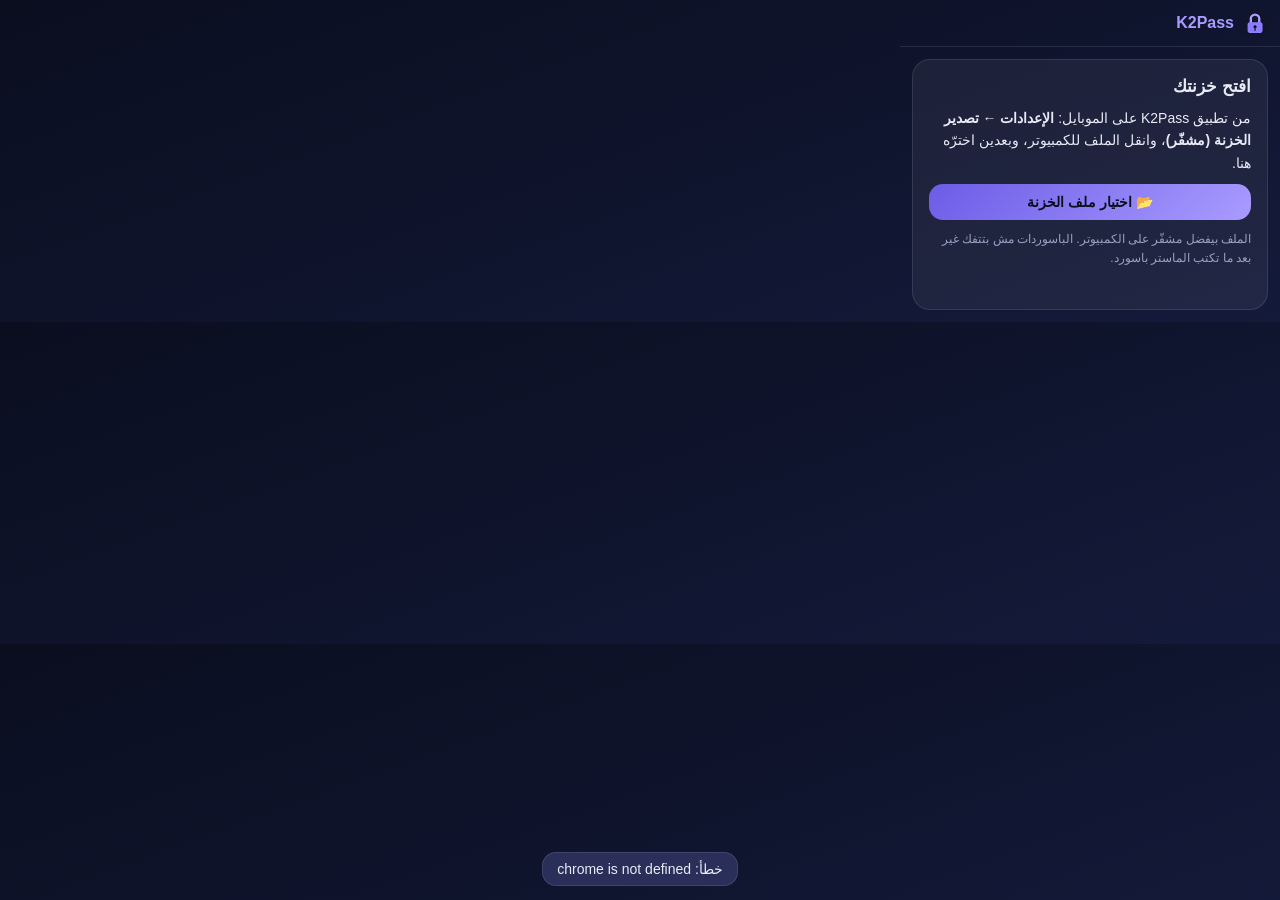
==== extension/popup.html @ 7bb8df95 "extension v0.1: Chrome/Edge read-only companion (+tests, CI packaging) Co-Authored-By: Claude Sonnet" ====
<!doctype html>
<html lang="ar" dir="rtl">
<head>
<meta charset="utf-8">
<meta name="viewport" content="width=device-width, initial-scale=1">
<title>K2Pass</title>
<link rel="stylesheet" href="popup.css">
</head>
<body>
  <header>
    <div class="brand"><img src="icons/48.png" alt="" width="26" height="26"><span>K2Pass</span></div>
    <div class="hdr-actions">
      <button id="btn-lock" class="icon hidden" title="قفل">🔒</button>
      <button id="btn-menu" class="icon hidden" title="المزيد">⋮</button>
    </div>
  </header>
  <div id="menu" class="menu hidden">
    <button id="m-replace">استبدال ملف الخزنة</button>
    <button id="m-forget">مسح الخزنة من المتصفح</button>
  </div>

  <main>
    <section id="v-import" class="hidden">
      <div class="card">
        <h2>افتح خزنتك</h2>
        <p>من تطبيق K2Pass على الموبايل: <b>الإعدادات ← تصدير الخزنة (مشفّر)</b>، وانقل الملف للكمبيوتر، وبعدين اخترّه هنا.</p>
        <label class="file-btn">📂 اختيار ملف الخزنة<input id="file" type="file" hidden></label>
        <p class="hint">الملف بيفضل مشفّر على الكمبيوتر. الباسوردات مش بتتفك غير بعد ما تكتب الماستر باسورد.</p>
        <p id="import-err" class="err"></p>
      </div>
    </section>

    <section id="v-unlock" class="hidden">
      <div class="card">
        <h2>فتح الخزنة</h2>
        <input id="pw" type="password" placeholder="الماستر باسورد" autocomplete="off">
        <button id="btn-unlock" class="primary">فتح</button>
        <p id="unlock-err" class="err"></p>
      </div>
    </section>

    <section id="v-list" class="hidden">
      <input id="q" type="search" placeholder="🔎 ابحث في حساباتك" autocomplete="off">
      <select id="folder"></select>
      <div id="list"></div>
      <p id="empty" class="hint hidden">مفيش نتائج</p>
    </section>
  </main>
  <div id="toast" class="toast hidden"></div>
  <script src="lib/argon2.umd.min.js"></script>
  <script type="module" src="popup.js"></script>
</body>
</html>
---- extension/popup.css ----
:root { --bg:#0a0e1f; --card:rgba(255,255,255,.06); --line:rgba(255,255,255,.1); --txt:#e8eaf6; --mut:#9aa0c0; --pri:#a99bff; --pri2:#6c5ce7; --err:#ff6b6b; --ok:#51cf66; }
* { box-sizing:border-box; }
body { margin:0; width:380px; min-height:200px; max-height:600px; background:linear-gradient(160deg,#0a0e1f,#141a3a); color:var(--txt); font:14px 'Segoe UI',Tahoma,Arial,sans-serif; overflow-x:hidden; }
header { display:flex; align-items:center; justify-content:space-between; padding:10px 12px; border-bottom:1px solid var(--line); }
.brand { display:flex; align-items:center; gap:8px; font-weight:700; font-size:16px; color:var(--pri); }
.hdr-actions { display:flex; gap:4px; }
button { font:inherit; color:var(--txt); cursor:pointer; }
.icon { background:none; border:0; font-size:18px; padding:4px 8px; border-radius:10px; }
.icon:hover { background:var(--card); }
.hidden { display:none !important; }
main { padding:12px; }
.card { background:var(--card); border:1px solid var(--line); border-radius:18px; padding:16px; display:flex; flex-direction:column; gap:10px; }
h2 { margin:0; font-size:17px; }
p { margin:0; line-height:1.6; }
.hint { color:var(--mut); font-size:12px; }
.err { color:var(--err); min-height:1em; }
input[type=password], input[type=search], select { width:100%; padding:10px 12px; border-radius:14px; border:1px solid var(--line); background:rgba(0,0,0,.25); color:var(--txt); font:inherit; outline:none; }
input:focus, select:focus { border-color:var(--pri); }
select { margin-top:8px; }
.primary, .file-btn { background:linear-gradient(135deg,var(--pri2),var(--pri)); color:#0a0e1f; font-weight:700; border:0; border-radius:14px; padding:10px 14px; text-align:center; cursor:pointer; }
.menu { position:absolute; inset-inline-start:8px; top:46px; z-index:5; background:#1a2046; border:1px solid var(--line); border-radius:14px; padding:6px; display:flex; flex-direction:column; min-width:200px; }
.menu button { background:none; border:0; padding:9px 12px; text-align:start; border-radius:10px; }
.menu button:hover { background:var(--card); }
#list { display:flex; flex-direction:column; gap:8px; margin-top:10px; max-height:430px; overflow-y:auto; }
.sec { color:var(--mut); font-size:12px; margin:6px 4px 0; }
.row { background:var(--card); border:1px solid var(--line); border-radius:16px; padding:10px; }
.row-top { display:flex; align-items:center; gap:10px; }
.avatar { width:36px; height:36px; border-radius:12px; background:rgba(169,155,255,.18); color:var(--pri); display:flex; align-items:center; justify-content:center; font-weight:700; flex:none; }
.info { flex:1; min-width:0; cursor:pointer; }
.title { font-weight:600; white-space:nowrap; overflow:hidden; text-overflow:ellipsis; }
.sub { color:var(--mut); font-size:12px; white-space:nowrap; overflow:hidden; text-overflow:ellipsis; }
.acts { display:flex; gap:2px; flex:none; }
.acts button { background:none; border:0; font-size:16px; padding:6px; border-radius:10px; }
.acts button:hover { background:rgba(255,255,255,.1); }
.det { margin-top:8px; border-top:1px solid var(--line); padding-top:8px; display:flex; flex-direction:column; gap:6px; }
.f { display:flex; align-items:center; gap:8px; }
.f .k { color:var(--mut); font-size:12px; width:86px; flex:none; }
.f .v { flex:1; word-break:break-all; font-family:Consolas,monospace; font-size:13px; }
.f button { background:none; border:0; padding:2px 6px; border-radius:8px; }
.otp { font-size:18px; letter-spacing:2px; color:var(--ok); }
.toast { position:fixed; bottom:14px; inset-inline:0; margin:auto; width:max-content; max-width:90%; background:#2a2f5a; border:1px solid var(--line); padding:8px 14px; border-radius:14px; z-index:9; }
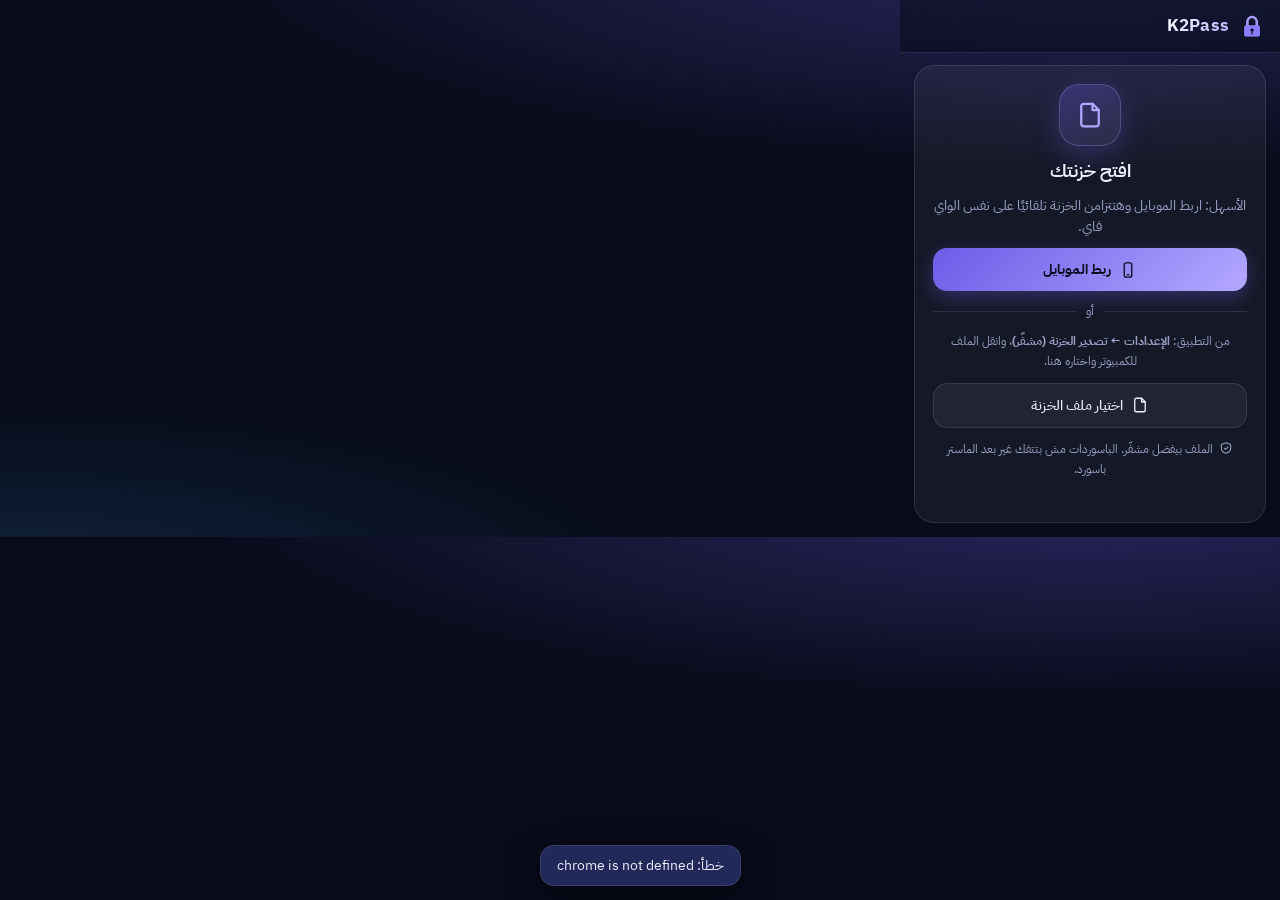
==== commit d2fc3014: "extension v0.4.0: redesigned popup and pairing page (glass-dark, Plex font, SVG icons) Co-Authored-B" ====
--- a/extension/popup.html
+++ b/extension/popup.html
@@ -8,31 +8,39 @@
 </head>
 <body>
   <header>
-    <div class="brand"><img src="icons/48.png" alt="" width="26" height="26"><span>K2Pass</span></div>
+    <div class="brand"><img src="icons/48.png" alt="" width="28" height="28"><span>K2Pass</span></div>
     <div class="hdr-actions">
-      <button id="btn-lock" class="icon hidden" title="قفل">🔒</button>
-      <button id="btn-menu" class="icon hidden" title="المزيد">⋮</button>
+      <button id="btn-sync" class="icon hidden" title="مزامنة من الموبايل"><i data-i="sync"></i></button>
+      <button id="btn-lock" class="icon hidden" title="قفل"><i data-i="lock"></i></button>
+      <button id="btn-menu" class="icon hidden" title="المزيد"><i data-i="more"></i></button>
     </div>
   </header>
   <div id="menu" class="menu hidden">
-    <button id="m-replace">استبدال ملف الخزنة</button>
-    <button id="m-forget">مسح الخزنة من المتصفح</button>
+    <button id="m-pair"><i data-i="phone" data-s="16"></i>ربط / إعادة ربط الموبايل</button>
+    <button id="m-replace"><i data-i="swap" data-s="16"></i>استبدال ملف الخزنة</button>
+    <button id="m-forget" class="danger"><i data-i="trash" data-s="16"></i>مسح الخزنة من المتصفح</button>
   </div>
 
   <main>
     <section id="v-import" class="hidden">
-      <div class="card">
+      <div class="card hero">
+        <div class="badge"><i data-i="file" data-s="30"></i></div>
         <h2>افتح خزنتك</h2>
-        <p>من تطبيق K2Pass على الموبايل: <b>الإعدادات ← تصدير الخزنة (مشفّر)</b>، وانقل الملف للكمبيوتر، وبعدين اخترّه هنا.</p>
-        <label class="file-btn">📂 اختيار ملف الخزنة<input id="file" type="file" hidden></label>
-        <p class="hint">الملف بيفضل مشفّر على الكمبيوتر. الباسوردات مش بتتفك غير بعد ما تكتب الماستر باسورد.</p>
+        <p class="lead">الأسهل: اربط الموبايل وهتتزامن الخزنة تلقائيًا على نفس الواي فاي.</p>
+        <button id="btn-pair" class="primary"><i data-i="phone" data-s="18"></i>ربط الموبايل</button>
+        <div class="or"><span>أو</span></div>
+        <p class="hint">من التطبيق: <b>الإعدادات ← تصدير الخزنة (مشفّر)</b>، وانقل الملف للكمبيوتر واختاره هنا.</p>
+        <label class="ghost"><i data-i="file" data-s="18"></i>اختيار ملف الخزنة<input id="file" type="file" hidden></label>
+        <p class="hint"><i data-i="shield" data-s="14"></i> الملف بيفضل مشفّر. الباسوردات مش بتتفك غير بعد الماستر باسورد.</p>
         <p id="import-err" class="err"></p>
       </div>
     </section>
 
     <section id="v-unlock" class="hidden">
-      <div class="card">
+      <div class="card hero">
+        <div class="badge"><i data-i="lock" data-s="30"></i></div>
         <h2>فتح الخزنة</h2>
+        <p class="lead">اكتب الماستر باسورد عشان تفتح حساباتك.</p>
         <input id="pw" type="password" placeholder="الماستر باسورد" autocomplete="off">
         <button id="btn-unlock" class="primary">فتح</button>
         <p id="unlock-err" class="err"></p>
@@ -40,10 +48,10 @@
     </section>
 
     <section id="v-list" class="hidden">
-      <input id="q" type="search" placeholder="🔎 ابحث في حساباتك" autocomplete="off">
+      <div class="searchbox"><i data-i="search" data-s="17"></i><input id="q" type="search" placeholder="ابحث في حساباتك" autocomplete="off"></div>
       <select id="folder"></select>
       <div id="list"></div>
-      <p id="empty" class="hint hidden">مفيش نتائج</p>
+      <p id="empty" class="empty hidden">مفيش نتائج</p>
     </section>
   </main>
   <div id="toast" class="toast hidden"></div>
--- a/extension/popup.css
+++ b/extension/popup.css
@@ -1,41 +1,86 @@
-:root { --bg:#0a0e1f; --card:rgba(255,255,255,.06); --line:rgba(255,255,255,.1); --txt:#e8eaf6; --mut:#9aa0c0; --pri:#a99bff; --pri2:#6c5ce7; --err:#ff6b6b; --ok:#51cf66; }
-* { box-sizing:border-box; }
-body { margin:0; width:380px; min-height:200px; max-height:600px; background:linear-gradient(160deg,#0a0e1f,#141a3a); color:var(--txt); font:14px 'Segoe UI',Tahoma,Arial,sans-serif; overflow-x:hidden; }
-header { display:flex; align-items:center; justify-content:space-between; padding:10px 12px; border-bottom:1px solid var(--line); }
-.brand { display:flex; align-items:center; gap:8px; font-weight:700; font-size:16px; color:var(--pri); }
-.hdr-actions { display:flex; gap:4px; }
-button { font:inherit; color:var(--txt); cursor:pointer; }
-.icon { background:none; border:0; font-size:18px; padding:4px 8px; border-radius:10px; }
-.icon:hover { background:var(--card); }
-.hidden { display:none !important; }
-main { padding:12px; }
-.card { background:var(--card); border:1px solid var(--line); border-radius:18px; padding:16px; display:flex; flex-direction:column; gap:10px; }
-h2 { margin:0; font-size:17px; }
-p { margin:0; line-height:1.6; }
-.hint { color:var(--mut); font-size:12px; }
-.err { color:var(--err); min-height:1em; }
-input[type=password], input[type=search], select { width:100%; padding:10px 12px; border-radius:14px; border:1px solid var(--line); background:rgba(0,0,0,.25); color:var(--txt); font:inherit; outline:none; }
-input:focus, select:focus { border-color:var(--pri); }
-select { margin-top:8px; }
-.primary, .file-btn { background:linear-gradient(135deg,var(--pri2),var(--pri)); color:#0a0e1f; font-weight:700; border:0; border-radius:14px; padding:10px 14px; text-align:center; cursor:pointer; }
-.menu { position:absolute; inset-inline-start:8px; top:46px; z-index:5; background:#1a2046; border:1px solid var(--line); border-radius:14px; padding:6px; display:flex; flex-direction:column; min-width:200px; }
-.menu button { background:none; border:0; padding:9px 12px; text-align:start; border-radius:10px; }
-.menu button:hover { background:var(--card); }
-#list { display:flex; flex-direction:column; gap:8px; margin-top:10px; max-height:430px; overflow-y:auto; }
-.sec { color:var(--mut); font-size:12px; margin:6px 4px 0; }
-.row { background:var(--card); border:1px solid var(--line); border-radius:16px; padding:10px; }
-.row-top { display:flex; align-items:center; gap:10px; }
-.avatar { width:36px; height:36px; border-radius:12px; background:rgba(169,155,255,.18); color:var(--pri); display:flex; align-items:center; justify-content:center; font-weight:700; flex:none; }
-.info { flex:1; min-width:0; cursor:pointer; }
-.title { font-weight:600; white-space:nowrap; overflow:hidden; text-overflow:ellipsis; }
-.sub { color:var(--mut); font-size:12px; white-space:nowrap; overflow:hidden; text-overflow:ellipsis; }
-.acts { display:flex; gap:2px; flex:none; }
-.acts button { background:none; border:0; font-size:16px; padding:6px; border-radius:10px; }
-.acts button:hover { background:rgba(255,255,255,.1); }
-.det { margin-top:8px; border-top:1px solid var(--line); padding-top:8px; display:flex; flex-direction:column; gap:6px; }
-.f { display:flex; align-items:center; gap:8px; }
-.f .k { color:var(--mut); font-size:12px; width:86px; flex:none; }
-.f .v { flex:1; word-break:break-all; font-family:Consolas,monospace; font-size:13px; }
-.f button { background:none; border:0; padding:2px 6px; border-radius:8px; }
-.otp { font-size:18px; letter-spacing:2px; color:var(--ok); }
-.toast { position:fixed; bottom:14px; inset-inline:0; margin:auto; width:max-content; max-width:90%; background:#2a2f5a; border:1px solid var(--line); padding:8px 14px; border-radius:14px; z-index:9; }
+@font-face{font-family:'Plex';font-weight:400;src:url(fonts/plex_arabic_regular.ttf)}
+@font-face{font-family:'Plex';font-weight:500;src:url(fonts/plex_arabic_medium.ttf)}
+@font-face{font-family:'Plex';font-weight:700;src:url(fonts/plex_arabic_bold.ttf)}
+:root{--bg:#080b1a;--card:rgba(255,255,255,.055);--card2:rgba(255,255,255,.09);--line:rgba(255,255,255,.1);--txt:#eceefb;--mut:#98a0c4;--pri:#b3a8ff;--pri2:#6c5ce7;--err:#ff7b7b;--ok:#5fd88a;--r:16px}
+*{box-sizing:border-box}
+body{margin:0;width:380px;min-height:220px;max-height:600px;background:radial-gradient(120% 70% at 85% -10%,rgba(108,92,231,.35),transparent 60%),radial-gradient(90% 60% at 0% 110%,rgba(52,152,219,.18),transparent 60%),var(--bg);color:var(--txt);font:14px/1.5 'Plex','Segoe UI',Tahoma,sans-serif;overflow-x:hidden}
+i{display:inline-flex;align-items:center;justify-content:center;flex:none}
+header{display:flex;align-items:center;justify-content:space-between;padding:12px 14px;background:rgba(8,11,26,.55);backdrop-filter:blur(10px);border-bottom:1px solid var(--line);position:sticky;top:0;z-index:4}
+.brand{display:flex;align-items:center;gap:9px;font-weight:700;font-size:17px;letter-spacing:.2px}
+.brand img{border-radius:9px}
+.brand span{background:linear-gradient(135deg,#fff,var(--pri));-webkit-background-clip:text;background-clip:text;color:transparent}
+.hdr-actions{display:flex;gap:2px}
+button{font:inherit;color:var(--txt);cursor:pointer}
+.icon{background:none;border:0;width:34px;height:34px;border-radius:11px;display:inline-flex;align-items:center;justify-content:center;color:var(--mut);transition:.15s}
+.icon:hover{background:var(--card2);color:var(--txt)}
+.icon.spin svg{animation:sp .9s linear infinite}
+@keyframes sp{to{transform:rotate(-360deg)}}
+.hidden{display:none !important}
+main{padding:12px 14px 14px}
+.card{background:var(--card);border:1px solid var(--line);border-radius:20px;padding:18px;display:flex;flex-direction:column;gap:11px}
+.hero{align-items:stretch;text-align:center}
+.badge{align-self:center;width:62px;height:62px;border-radius:20px;display:flex;align-items:center;justify-content:center;color:var(--pri);background:linear-gradient(145deg,rgba(108,92,231,.3),rgba(179,168,255,.12));border:1px solid rgba(179,168,255,.25);box-shadow:0 8px 28px rgba(108,92,231,.3)}
+h2{margin:0;font-size:18px;font-weight:700}
+p{margin:0}
+.lead{color:var(--mut)}
+.hint{color:var(--mut);font-size:12px;line-height:1.7}
+.hint i{vertical-align:-2px;margin-inline-end:3px}
+.err{color:var(--err);min-height:1em;font-size:13px}
+.or{display:flex;align-items:center;gap:10px;color:var(--mut);font-size:12px}
+.or:before,.or:after{content:"";flex:1;height:1px;background:var(--line)}
+input[type=password],input[type=search],input[type=text],select{width:100%;padding:11px 13px;border-radius:14px;border:1px solid var(--line);background:rgba(0,0,0,.28);color:var(--txt);font:inherit;outline:none;transition:.15s}
+input:focus,select:focus{border-color:var(--pri);box-shadow:0 0 0 3px rgba(179,168,255,.16)}
+.primary,.ghost{display:flex;align-items:center;justify-content:center;gap:8px;border-radius:14px;padding:11px 14px;font-weight:700;cursor:pointer;transition:.15s;border:0}
+.primary{background:linear-gradient(135deg,var(--pri2),var(--pri));color:#0a0d22;box-shadow:0 6px 20px rgba(108,92,231,.35)}
+.primary:hover{filter:brightness(1.08);transform:translateY(-1px)}
+.primary:disabled{opacity:.6;transform:none}
+.ghost{background:var(--card);border:1px solid var(--line);color:var(--txt);font-weight:500}
+.ghost:hover{background:var(--card2)}
+.menu{position:absolute;inset-inline-start:10px;top:54px;z-index:6;background:rgba(24,29,64,.97);backdrop-filter:blur(12px);border:1px solid var(--line);border-radius:16px;padding:6px;display:flex;flex-direction:column;min-width:230px;box-shadow:0 14px 40px rgba(0,0,0,.5)}
+.menu button{display:flex;align-items:center;gap:10px;background:none;border:0;padding:10px 12px;text-align:start;border-radius:11px}
+.menu button:hover{background:var(--card2)}
+.menu .danger{color:var(--err)}
+.searchbox{position:relative;display:flex;align-items:center}
+.searchbox i{position:absolute;inset-inline-start:13px;color:var(--mut);pointer-events:none}
+.searchbox input{padding-inline-start:38px}
+select{margin-top:8px;appearance:none;background-image:linear-gradient(45deg,transparent 50%,var(--mut) 50%),linear-gradient(135deg,var(--mut) 50%,transparent 50%);background-size:5px 5px;background-position:calc(100% - 17px) 50%,calc(100% - 12px) 50%;background-repeat:no-repeat}
+[dir=rtl] select{background-position:17px 50%,12px 50%}
+select option{background:#171c3f}
+#list{display:flex;flex-direction:column;gap:8px;margin-top:12px;max-height:410px;overflow-y:auto;padding-inline-end:2px}
+#list::-webkit-scrollbar{width:6px}#list::-webkit-scrollbar-thumb{background:var(--line);border-radius:6px}
+.sec{color:var(--pri);font-size:12px;font-weight:700;margin:8px 4px 0;letter-spacing:.3px}
+.empty{text-align:center;color:var(--mut);padding:26px 0}
+.row{background:var(--card);border:1px solid var(--line);border-radius:var(--r);padding:10px;transition:.15s}
+.row:hover{background:var(--card2)}
+.row-top{display:flex;align-items:center;gap:11px}
+.avatar{width:38px;height:38px;border-radius:13px;background:linear-gradient(145deg,rgba(108,92,231,.38),rgba(179,168,255,.14));color:#fff;display:flex;align-items:center;justify-content:center;font-weight:700;flex:none}
+.info{flex:1;min-width:0;cursor:pointer}
+.title{font-weight:500;white-space:nowrap;overflow:hidden;text-overflow:ellipsis;display:flex;align-items:center;gap:5px}
+.title svg{color:#ffd166;fill:#ffd166;flex:none}
+.sub{color:var(--mut);font-size:12px;white-space:nowrap;overflow:hidden;text-overflow:ellipsis}
+.acts{display:flex;gap:1px;flex:none}
+.acts button,.f button{background:none;border:0;width:30px;height:30px;border-radius:10px;display:inline-flex;align-items:center;justify-content:center;color:var(--mut);transition:.15s}
+.acts button:hover,.f button:hover{background:rgba(255,255,255,.12);color:var(--txt)}
+.acts button.fillb{color:var(--pri)}
+.det{margin-top:9px;border-top:1px solid var(--line);padding-top:9px;display:flex;flex-direction:column;gap:7px}
+.f{display:flex;align-items:center;gap:6px;min-height:30px}
+.f .k{color:var(--mut);font-size:12px;width:78px;flex:none}
+.f .v{flex:1;word-break:break-all;font-family:Consolas,'Cascadia Mono',monospace;font-size:12.5px}
+.f button{width:26px;height:26px}
+.otp{font-size:20px;letter-spacing:3px;color:var(--ok);font-weight:700}
+.toast{position:fixed;bottom:14px;inset-inline:0;margin:auto;width:max-content;max-width:90%;background:rgba(36,42,92,.96);border:1px solid var(--line);padding:9px 16px;border-radius:14px;z-index:9;box-shadow:0 10px 30px rgba(0,0,0,.5);animation:up .18s ease-out}
+@keyframes up{from{transform:translateY(8px);opacity:0}}
+/* pairing page */
+.page{width:auto;max-width:540px;margin:0 auto;min-height:100vh;max-height:none}
+.step{display:flex;gap:12px;align-items:flex-start}
+.num{flex:none;width:28px;height:28px;border-radius:50%;background:linear-gradient(135deg,var(--pri2),var(--pri));color:#0a0d22;font-weight:700;display:flex;align-items:center;justify-content:center}
+.step h2{font-size:16px;margin-bottom:3px}
+#qr{background:#fff;padding:14px;border-radius:20px;align-self:center;line-height:0;box-shadow:0 12px 40px rgba(108,92,231,.4)}
+#qr svg{width:240px;height:240px}
+.status{display:flex;align-items:center;gap:9px;padding:10px 12px;border-radius:14px;background:rgba(0,0,0,.25);border:1px solid var(--line);color:var(--mut);font-size:13px}
+.dot{width:9px;height:9px;border-radius:50%;background:var(--pri);flex:none;animation:pulse 1.4s ease-in-out infinite}
+.status.ok{color:var(--ok)}.status.ok .dot{background:var(--ok);animation:none}
+.status.bad{color:var(--err)}.status.bad .dot{background:var(--err);animation:none}
+@keyframes pulse{50%{opacity:.25;transform:scale(.7)}}
+details summary{cursor:pointer;color:var(--mut);font-size:13px}
+.row2{display:flex;gap:8px}.row2>*{flex:1}
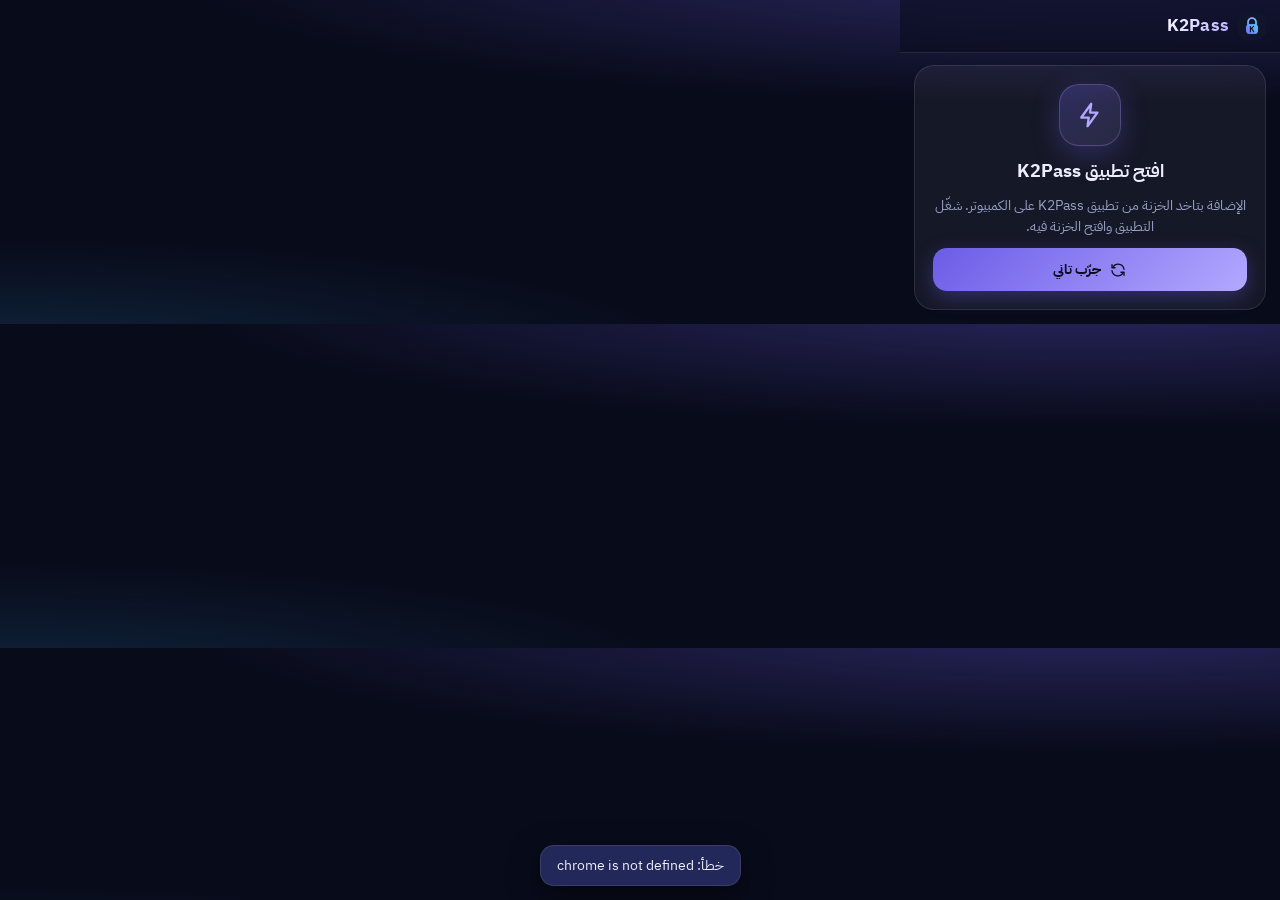
==== commit ea6a7f56: "Windows 0.5.0 + extension 0.8.0: PC app is the hub (settings, types, folders, trash, history, genera" ====
--- a/extension/popup.html
+++ b/extension/popup.html
@@ -10,29 +10,17 @@
   <header>
     <div class="brand"><img src="icons/48.png" alt="" width="28" height="28"><span>K2Pass</span></div>
     <div class="hdr-actions">
-      <button id="btn-sync" class="icon hidden" title="مزامنة من الموبايل"><i data-i="sync"></i></button>
       <button id="btn-lock" class="icon hidden" title="قفل"><i data-i="lock"></i></button>
-      <button id="btn-menu" class="icon hidden" title="المزيد"><i data-i="more"></i></button>
     </div>
   </header>
-  <div id="menu" class="menu hidden">
-    <button id="m-pair"><i data-i="phone" data-s="16"></i>ربط / إعادة ربط الموبايل</button>
-    <button id="m-replace"><i data-i="swap" data-s="16"></i>استبدال ملف الخزنة</button>
-    <button id="m-forget" class="danger"><i data-i="trash" data-s="16"></i>مسح الخزنة من المتصفح</button>
-  </div>
 
   <main>
     <section id="v-import" class="hidden">
       <div class="card hero">
-        <div class="badge"><i data-i="file" data-s="30"></i></div>
-        <h2>افتح خزنتك</h2>
-        <p class="lead">الأسهل: اربط الموبايل وهتتزامن الخزنة تلقائيًا على نفس الواي فاي.</p>
-        <button id="btn-pair" class="primary"><i data-i="phone" data-s="18"></i>ربط الموبايل</button>
-        <div class="or"><span>أو</span></div>
-        <p class="hint">من التطبيق: <b>الإعدادات ← تصدير الخزنة (مشفّر)</b>، وانقل الملف للكمبيوتر واختاره هنا.</p>
-        <label class="ghost"><i data-i="file" data-s="18"></i>اختيار ملف الخزنة<input id="file" type="file" hidden></label>
-        <p class="hint"><i data-i="shield" data-s="14"></i> الملف بيفضل مشفّر. الباسوردات مش بتتفك غير بعد الماستر باسورد.</p>
-        <p id="import-err" class="err"></p>
+        <div class="badge"><i data-i="bolt" data-s="30"></i></div>
+        <h2>افتح تطبيق K2Pass</h2>
+        <p class="lead" id="imp-msg">الإضافة بتاخد الخزنة من تطبيق K2Pass على الكمبيوتر. شغّل التطبيق وافتح الخزنة فيه.</p>
+        <button id="btn-retry" class="primary"><i data-i="sync" data-s="18"></i>جرّب تاني</button>
       </div>
     </section>
 
